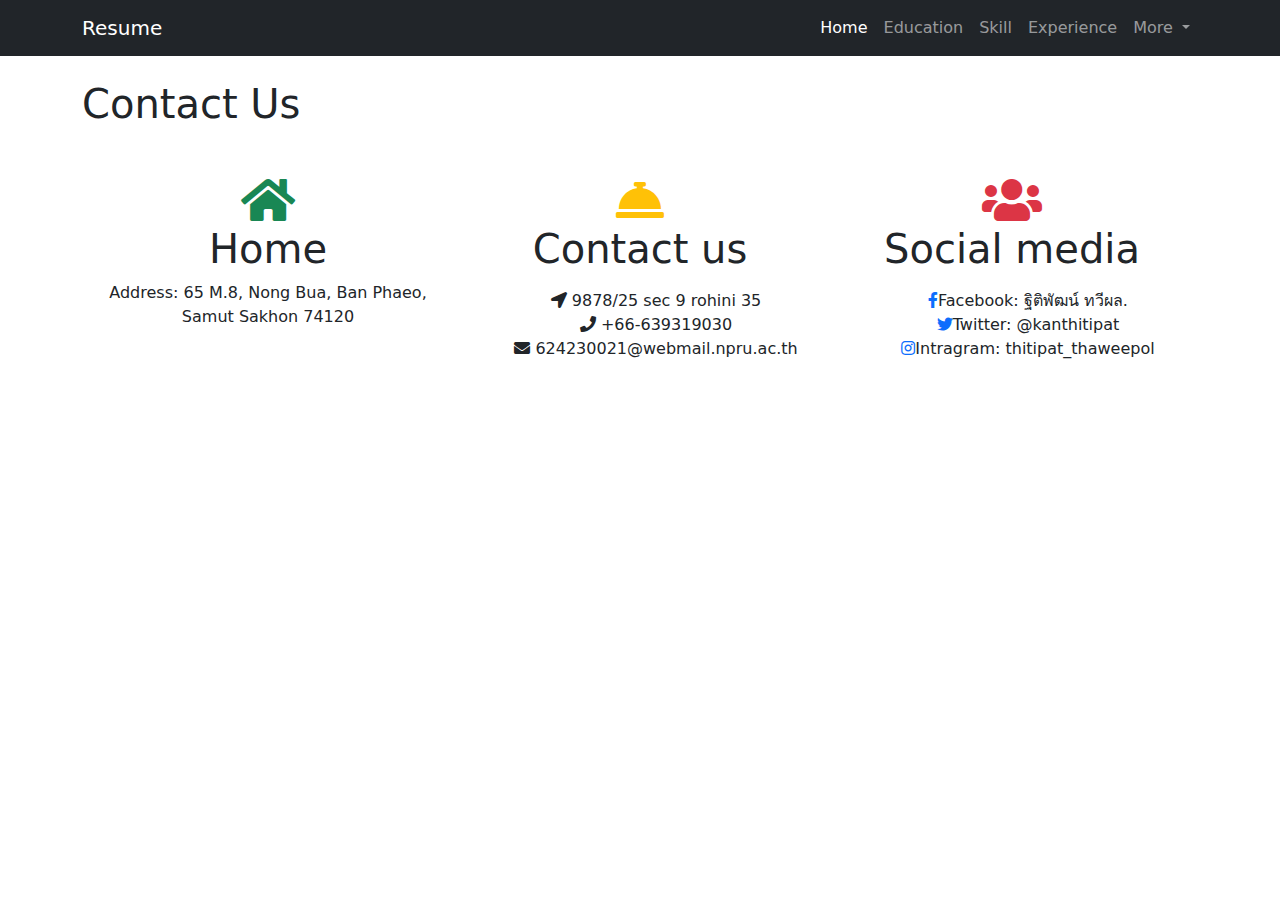
==== contact.html @ e7a1e1bb "First commi" ====
<!DOCTYPE html>
<html lang="en">

<head>
  <meta charset="UTF-8">
  <meta http-equiv="X-UA-Compatible" content="IE=edge">
  <meta name="viewport" content="width=device-width, initial-scale=1.0">
  <title>Thitipat Resume</title>
  <link rel="stylesheet" href="bootstrap/css/bootstrap.min.css">
  <link rel="stylesheet" href="https://pro.fontawesome.com/releases/v5.10.0/css/all.css">
  <style>    
    ul{list-style-type:none;}
 </style>

</head>

<body>
  <header>
    <nav class="navbar navbar-expand-lg navbar-dark bg-dark">
      <div class="container ">
        <a class="navbar-brand" href="#">Resume</a>
        <button class="navbar-toggler" type="button" data-bs-toggle="collapse" data-bs-target="#navbarSupportedContent"
          aria-controls="navbarSupportedContent" aria-expanded="false" aria-label="Toggle navigation">
          <span class="navbar-toggler-icon"></span>
        </button>
        <div class="collapse navbar-collapse" id="navbarSupportedContent">
          <ul class="navbar-nav ms-auto mb-2 mb-lg-0">
            <li class="nav-item">
              <a class="nav-link active" aria-current="page" href="index.html">Home</a>
            </li>
            <li class="nav-item">
              <a class="nav-link" href="education.html">Education</a>
            </li>
            <li class="nav-item">
              <a class="nav-link" href="skill.html">Skill</a>
            </li>
            <li class="nav-item">
              <a class="nav-link" href="#">Experience</a>
            </li>
            <li class="nav-item dropdown">
              <a class="nav-link dropdown-toggle" href="#" id="navbarDropdown" role="button" data-bs-toggle="dropdown"
                aria-expanded="false">
                More
              </a>
              <ul class="dropdown-menu" aria-labelledby="navbarDropdown">
                <li><a class="dropdown-item" href="course.html">Courses taken</a></li>
                <li><a class="dropdown-item" href="#">Training</a></li>
                <!-- <li><hr class="dropdown-divider"></li> -->
                <li><a class="dropdown-item" href="contact.html">Contact Us</a></li>
              </ul>
            </li>

          </ul>

        </div>
      </div>
    </nav>
  </header>
    <main>  
      <br>
      <div class="container">
        <h1>Contact Us</h1>
      </div>
        
        <div class="container">
                  <!-- การแบ่งเว็บเป็น 3 คอลัมน์-->
        <div class="container mt-5 text-center">
          <div class="row">
              <div class="col-md-4">
                  <i class="fas fa-home fa-3x text-success"></i>
                  <h1>Home</h1>
                  <p>Address: 65 M.8, Nong Bua, Ban Phaeo, Samut Sakhon 74120</p>
              </div>

              <div class="col-md-4">
                  <i class="fas fa-concierge-bell fa-3x text-warning"></i>
                  
                  <h1>Contact us</h1>
                  <p>
                    <ul class="">    
                      <li><i class="fa fa-location-arrow "></i> 9878/25 sec 9 rohini 35 </li>
                      <li><i class="fa fa-phone "></i>  +66-639319030  </li>
                      <li><i class="fa fa fa-envelope "></i> 624230021@webmail.npru.ac.th  </li>
                  </ul>
                  </p>
              </div>
              <div class="col-md-4">
                
                  <i class="fas fa-users fa-3x text-danger"></i>
                  <h1>Social media</h1>
                  <p>
                    <ul class="">
                      <li><a href="#"><i class="fab fa-facebook-f"></i></a>Facebook: ฐิติพัฒน์ ทวีผล.</li>
                      <li><a href="#"><i class="fab fa-twitter"></i></a>Twitter: @kanthitipat </li>
                      <li><a href="#"><i class="fab fa-instagram"></i></a>Intragram: thitipat_thaweepol</li>    
                  </ul>
                  </p>
              </div>
          </div>
        </div>
        </div>
    </main>

  <script src="bootstrap/js/bootstrap.min.js"></script>
</body>

</html>
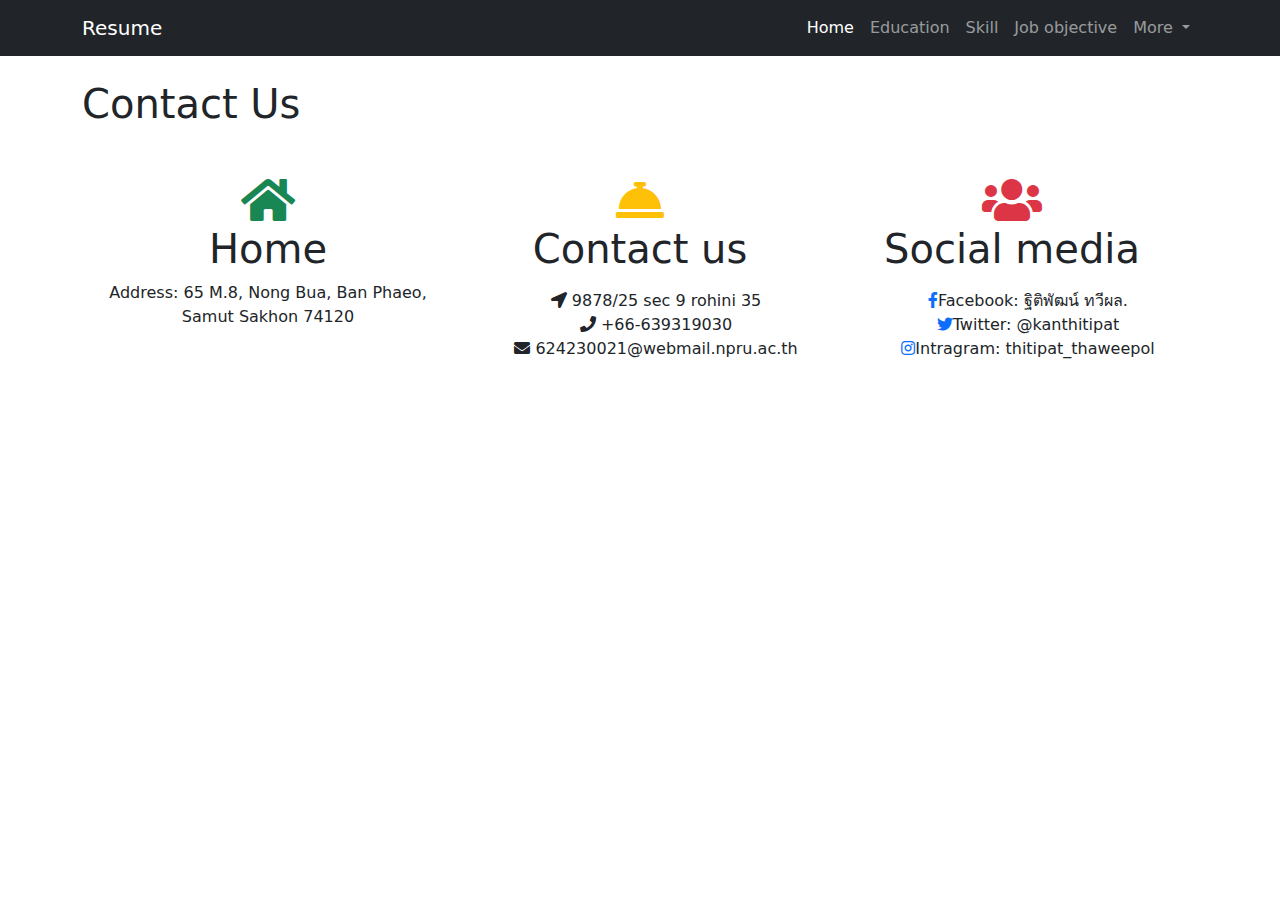
==== commit 1dc62504: "final commit" ====
--- a/contact.html
+++ b/contact.html
@@ -35,7 +35,7 @@
               <a class="nav-link" href="skill.html">Skill</a>
             </li>
             <li class="nav-item">
-              <a class="nav-link" href="#">Experience</a>
+              <a class="nav-link" href="Job.html">Job objective</a>
             </li>
             <li class="nav-item dropdown">
               <a class="nav-link dropdown-toggle" href="#" id="navbarDropdown" role="button" data-bs-toggle="dropdown"
@@ -44,7 +44,6 @@
               </a>
               <ul class="dropdown-menu" aria-labelledby="navbarDropdown">
                 <li><a class="dropdown-item" href="course.html">Courses taken</a></li>
-                <li><a class="dropdown-item" href="#">Training</a></li>
                 <!-- <li><hr class="dropdown-divider"></li> -->
                 <li><a class="dropdown-item" href="contact.html">Contact Us</a></li>
               </ul>
